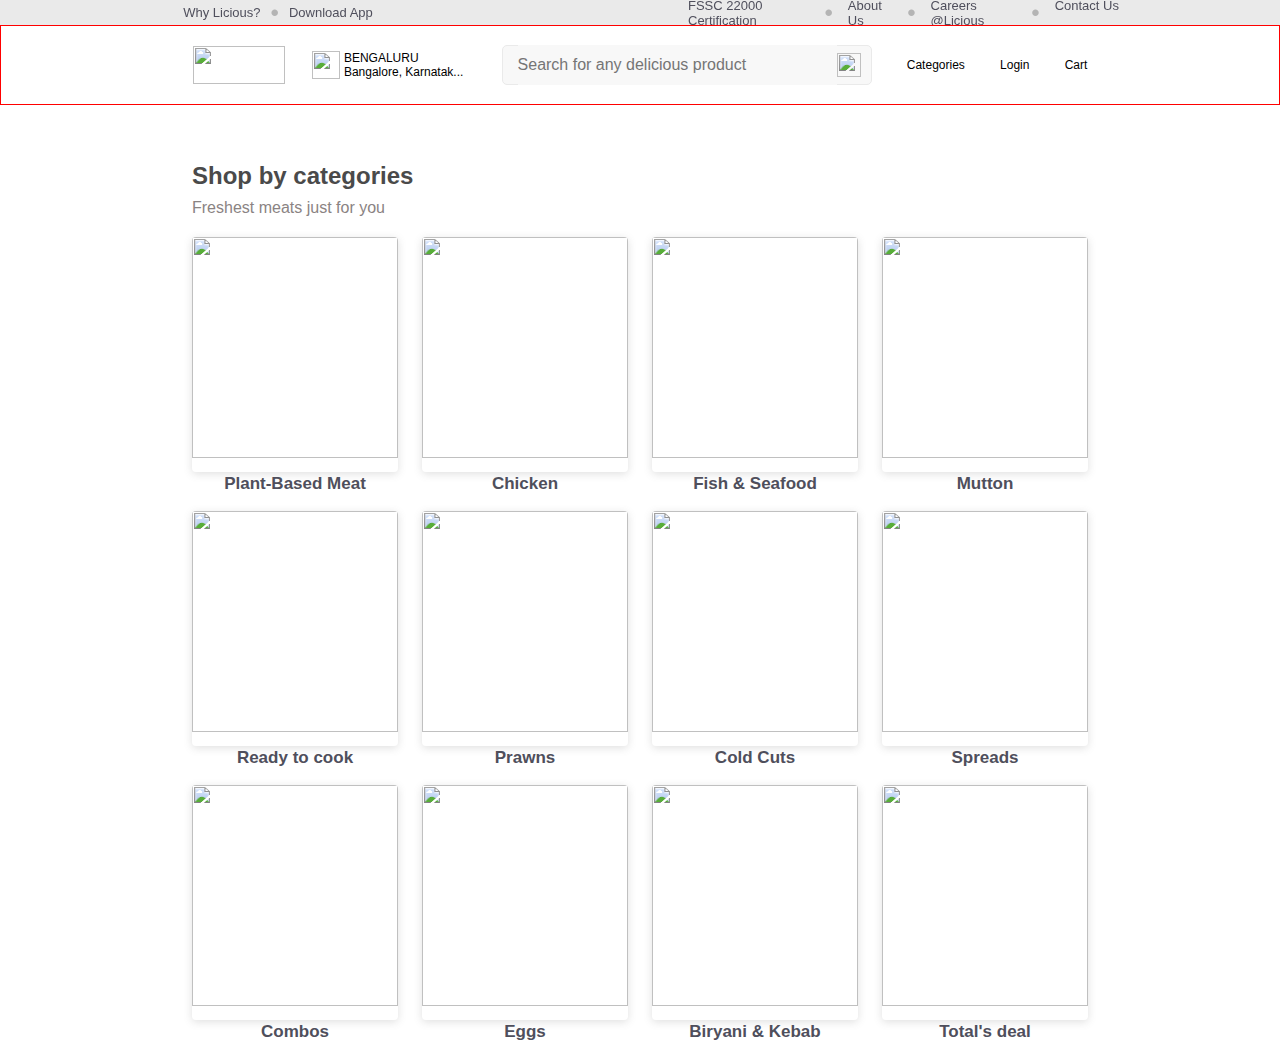
==== index.html @ c36f7b80 "navbar and half body appending part" ====
<!DOCTYPE html>
<html lang="en">
<head>
    <meta charset="UTF-8">
    <meta http-equiv="X-UA-Compatible" content="IE=edge">
    <meta name="viewport" content="width=device-width, initial-scale=1.0">
    <title>Document</title>
    <link href="https://cdn.jsdelivr.net/npm/remixicon@2.5.0/fonts/remixicon.css" rel="stylesheet">
    <link rel="stylesheet" href="index.css">
</head>
<body>
    <div id="navbar-top">
        <div class="nav">
            <div class="nav-right">
                <p>Why Licious?</p>
                <p id="d">•</p>
                <p>Download App </p>
                <img src="https://www.licious.in/img/rebranding/ios_app_icon.svg" alt="">
                <img src="https://www.licious.in/img/rebranding/android_app_icon.svg" alt="">
            </div>
            <div class="nav-left">
                <p>FSSC 22000 Certification</p>
                <p id="d">•</p>
                <p>About Us</p>
                <p id="d">•</p>
                <p>Careers @Licious</p>
                <p id="d">•</p>
                <p>Contact Us <img src="https://www.licious.in/img/rebranding/down-arrow.png" alt=""></p>
            </div>
        </div>
    </div>
    <div id="main-navbar">
        <div class="navbar-part">
            <img src="https://www.licious.in/img/rebranding/licious-logo.svg" alt="">
            <div id="loc">
                <img src="https://www.licious.in/img/rebranding/location_icon.svg" alt="">
                <div id="place">
                    <p>BENGALURU</p>
                    <p>Bangalore, Karnatak...<img src="https://www.licious.in/img/rebranding/down-arrow.png" alt=""></p>
                </div>
            </div>
            <div id="search">
                <input type="text" placeholder="Search for any delicious product">
                <img src="https://www.licious.in/img/rebranding/search_icon.svg" alt="">
            </div>
            <div class="cat">
                <img src="https://www.licious.in/img/rebranding/category-dropdown-icon.svg" alt="">
                <p>Categories</p>
            </div>
            <div class="log">
                <img src="https://www.licious.in/img/rebranding/profile_icon.svg" alt="">
                <p>Login</p>
            </div>
            <div class="ct">
                <img src="https://www.licious.in/img/rebranding/cart_icon.svg" alt="">
                <p>Cart</p>
            </div>
        </div>
    </div>
    <div id="sliders">
        <div class="images">
            <img src="https://d2407na1z3fc0t.cloudfront.net/Slider/banner_62e142fbed5a8" alt="">
        </div>
        <div class="left-arrow">
            <span class="ri-arrow-left-s-line"></span>
        </div>
        <div class="right-arrow">
            <span class="ri-arrow-right-s-line"></span>
        </div>
    </div>
    <div class="categories-part">
        <h2>Shop by categories</h2>
        <p>Freshest meats just for you</p>
        <div id="categories-body">
        </div>
    </div>
    
</body>
</html>
<script src="index.js"></script>
---- index.css ----
*{
    padding: 0px;margin: 0px;
    box-sizing: border-box;
    font-family:Lato,sans-serif;
    
}
#navbar-top{
    border: 0px solid red;
    width: 100%;
    height: 25px;
    background-color: #eaeaea ;
    position:fixed;
    top: 0px;
}
#navbar-top p{
    cursor: pointer;
}
.nav{
    border: 0px solid red;
    width: 75%;height: 100%;
    margin: auto;
    display: flex;
    gap: 25%;
    
    
}
.nav-right{
    border: 0px solid black;
    height: 100%;
    width: 30%;
    display: flex;
    font-size: 13px;
    gap:10px;
    justify-content: center;
    align-items: center;
    color: #4f4f5c ;
    background-color: #eaeaea ;
    
    
}
.nav-right img{
    width: 16px;height: 16px;
    cursor: pointer;
}
.nav-left{
    border: 0px solid green;
    width: 45%;
    display: flex;
    font-size: 13px;
    gap: 15px;
    justify-content: center;
    align-items: center;
    color: #4f4f5c ;
    background-color: #eaeaea ;
}
.nav-left img{
    width: 11px;height: 9px;
}
#d{
    font-size: 24px;
    color: #b4b4b4;
}
#main-navbar{
    border: 1px solid red;
    width: 100%;
    height: 80px;
    position:fixed;
    top: 25px;
    background-color: white;
}
.navbar-part{
    border: 0px solid black;
    height: 100%;width: 70%;
    margin: auto;
    font-size: 12px;
    display: flex;
    justify-content: center;
    align-items: center;
    justify-content: space-between;
}

.navbar-part>img{
    width: 92px;height: 38px;cursor: pointer;
}
#loc{
    display: flex;
    gap: 4px;cursor: pointer;
}
#loc>img{
    width: 28px;height: 28px;
}
#place img{
    width: 11px;height: 9px;
}
.cat{
    display: flex;
    justify-content: center;
    align-items: center;
    gap: 8px;
    cursor: pointer;
}
.cat:hover{
    color: red;
}
.log{
    display: flex;
    justify-content: center;
    align-items: center;
    gap: 8px;cursor: pointer;
}
.log:hover{
    color: red;
}
.ct{
    display: flex;
    justify-content: center;
    align-items: center;
    gap: 8px;cursor: pointer;
}
#search{
    height: 80px;
    border: 1px solid #eaeaea;
    height: 40px;
    width: 370px;
    border-radius: 5px;
    display: flex;
    justify-content: space-between;
    justify-content: center;
    align-items: center;
    padding-left: 15px;padding-right:10px;
    background-color: #f8f8f8;
}
#search img{
    width: 24px;height: 24px;
}
#search input{
    background-color: #f8f8f8;
    height: 40px;
    width: 370px;
    font-size: 16px;
    line-height: 22.5px;
    border: none;
    outline: none; 
}
#sliders{
    border: 0px solid black;
    margin-top: 94px;
    overflow: hidden;
    
    
    
}
#sliders img{
    width: 100%;
    
}
#sliders .left-arrow{
    position: absolute;
    top: 40%;
    left: 30px;
    transform: translateY(-50%);
    font-size: 55px;
    color:white;
    cursor: pointer;
}
.left-arrow{
    border: 0px solid red;
}
#sliders .right-arrow{
    position: absolute;
    top: 36%;
    right:30px;
    font-size: 55px;
    color:white;
    cursor: pointer;
}
.categories-part{
    border: 0px solid black;
    width: 70%;margin: auto;
    
    margin-top: 50px;
}
.categories-part>h2{
    color: #4a4a4a;
}
.categories-part>h2+p{
    color: rgb(138, 131, 131);
    margin-top:9px;
    margin-bottom: 20px;
}
#categories-body{
    border: 0px solid red;
    display: grid;
    grid-template-columns: repeat(4,1fr);
    grid-template-rows:250px 250px 250px;
    gap: 24px;
    line-height: 24px;

}
#categories-body div{
    border: 0px solid red;
    font-size: 17px;
    font-weight: bold;
    color: #4f4f5c;
    text-align: center;

}
#categories-body div>img{
    width: 100%;
    height: 94%;
    border: 0px solid black;
    color: #ffffff;
    border-radius: 4px;
    box-shadow: rgba(99, 99, 99, 0.2) 0px 2px 8px 0px;
    
}
#categories-body img:hover{
    transition: 0.7s;
    transform: scale(1.1);

}
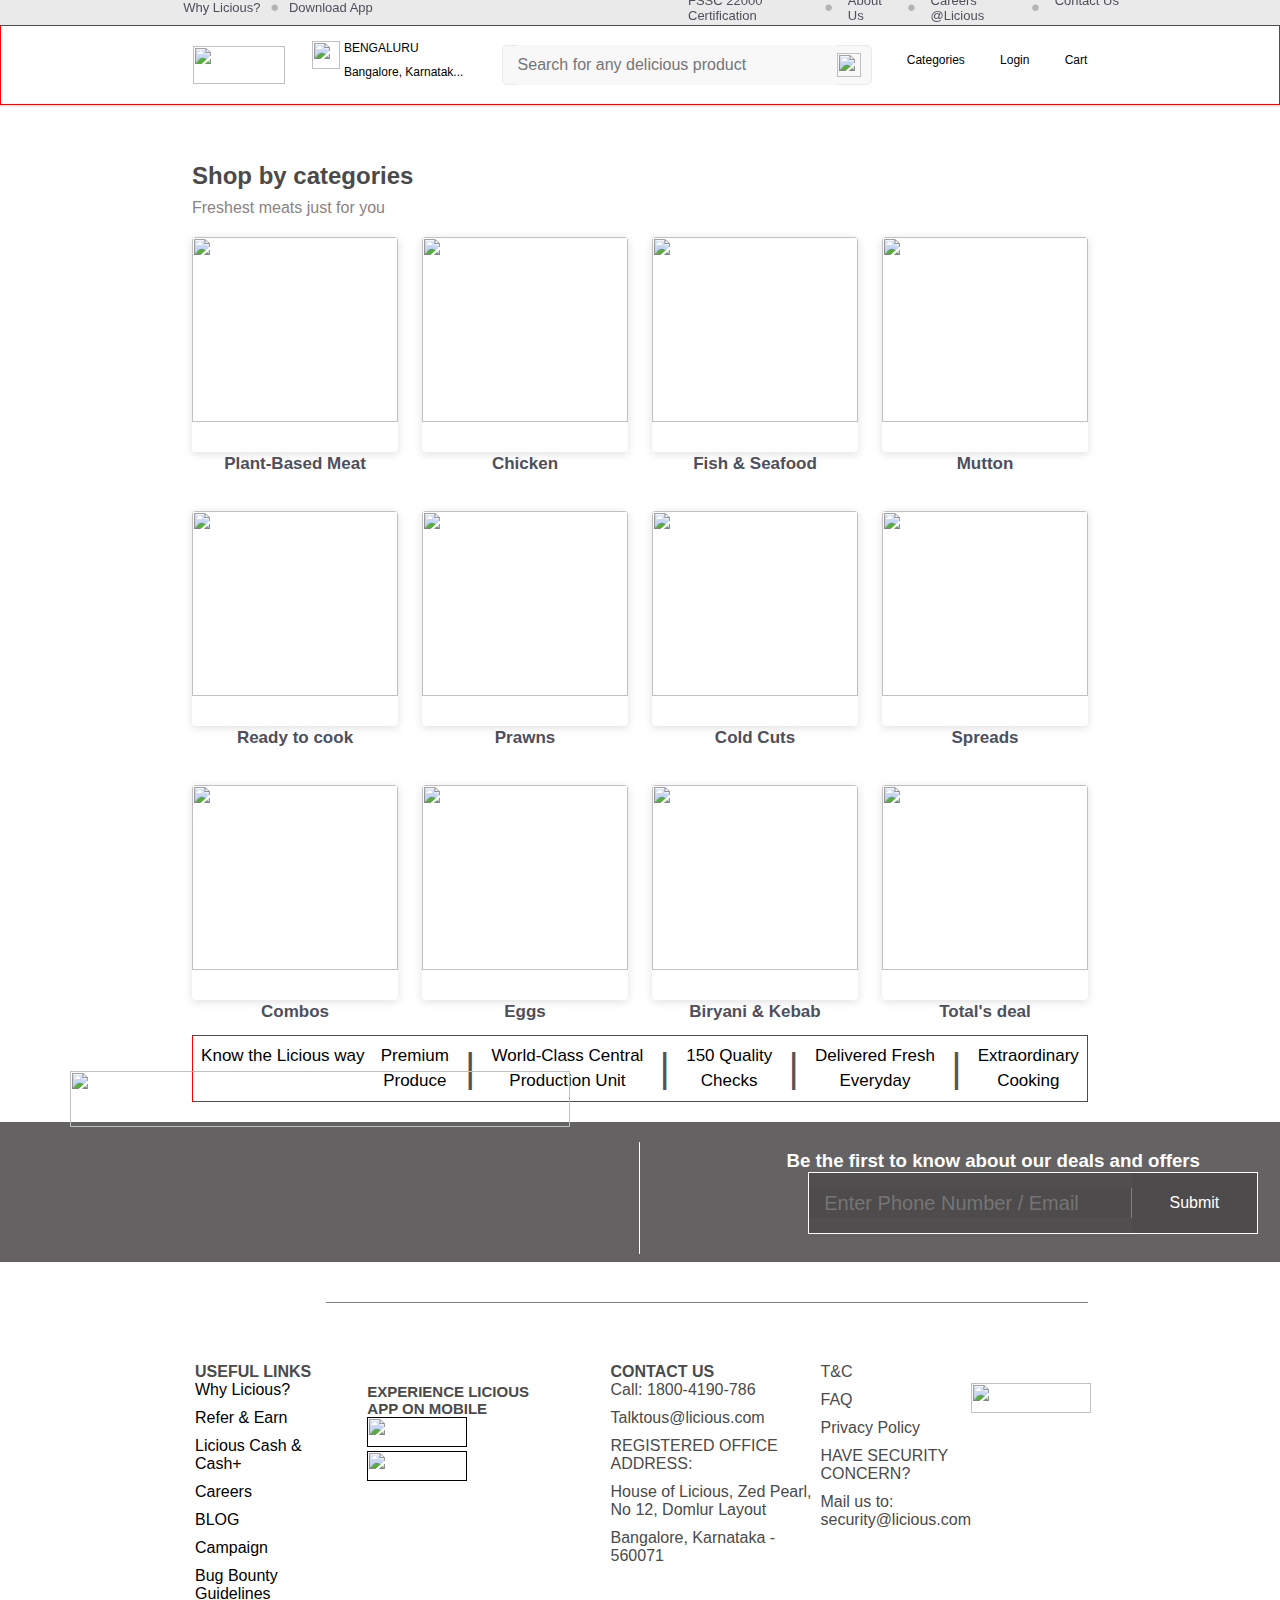
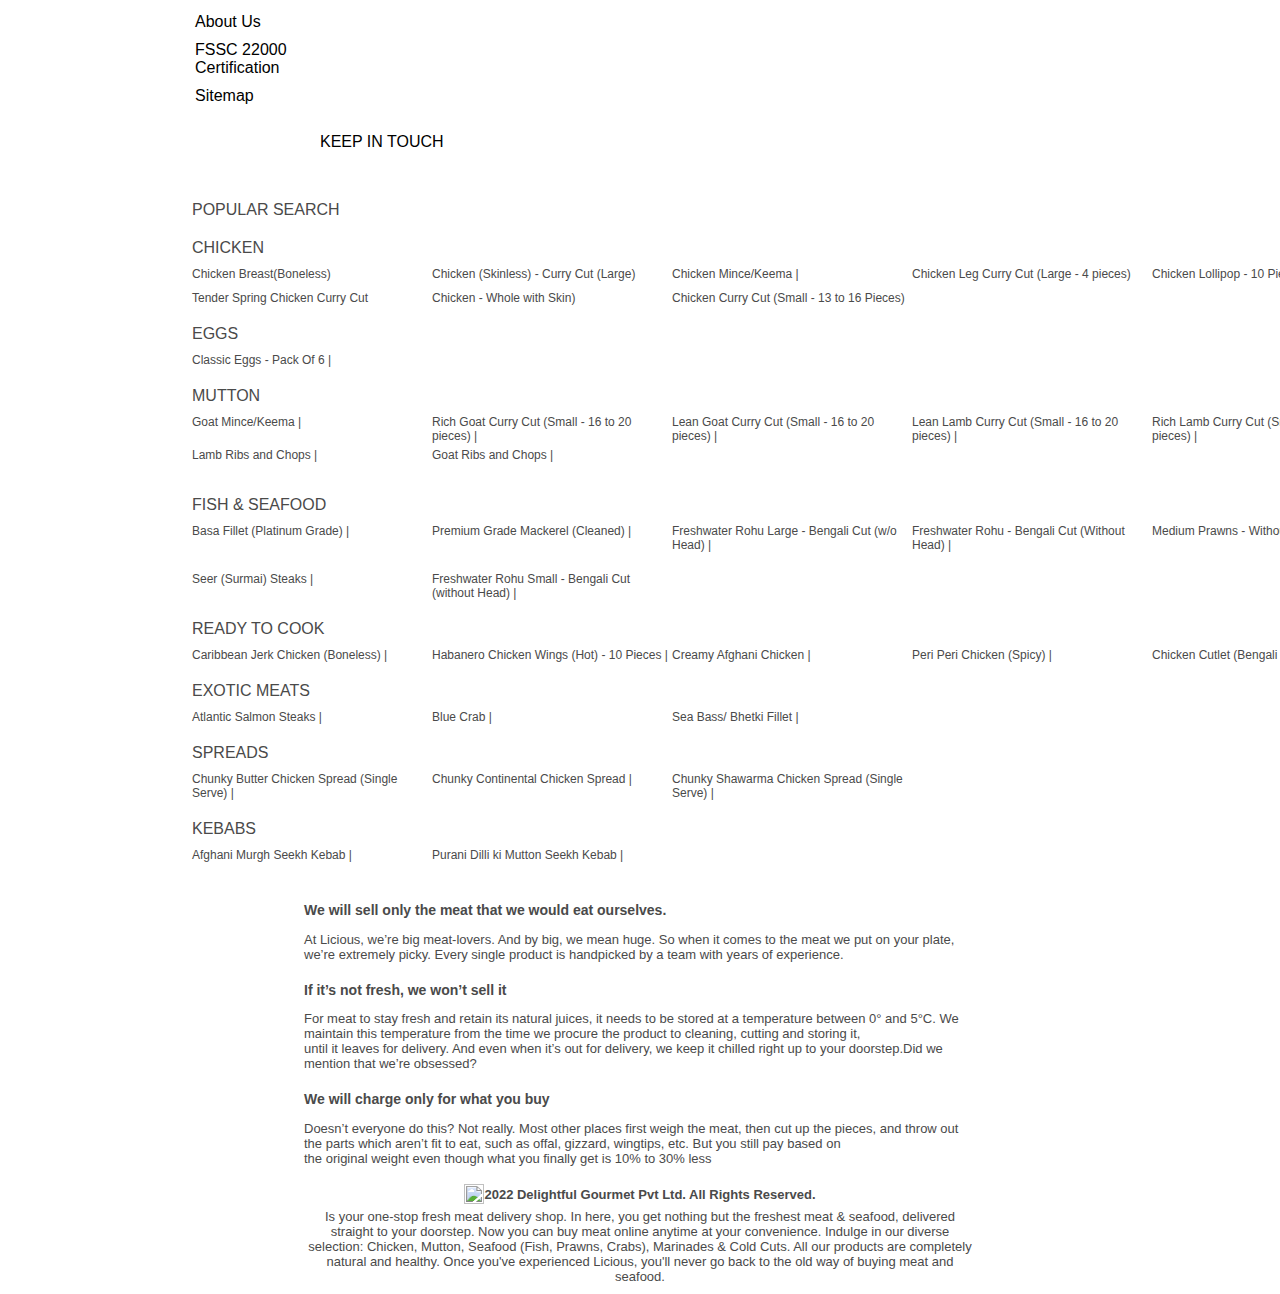
==== commit 94919a13: "day03 bottom haft and js half" ====
--- a/index.html
+++ b/index.html
@@ -74,7 +74,237 @@
         <div id="categories-body">
         </div>
     </div>
+
+    <div class="know">
+        <p id="">Know the Licious way</p>
+        <div>
+            <p>Premium</p>
+            <p class="s">Produce</p>
+        </div>
+        <p class="line">|</p>
+        <div>
+            <p>World-Class Central</p>
+            <p class="s">Production Unit</p>
+        </div>
+        <p class="line">|</p>
+        <div>
+            <p>150 Quality</p>
+            <p class="s">Checks</p>
+        </div>
+        <p class="line">|</p>
+        <div>
+            <p>Delivered Fresh</p>
+            <p class="s">Everyday</p>
+        </div>
+        <p class="line">|</p>
+        <div>
+            <p>Extraordinary</p>
+            <p class="s">Cooking</p>
+        </div>
+    </div>
+
+
+
+
+
+
     
+    <!-- buttom part  -->
+    <div id="murga">
+        <div id="murga_img">
+            <img id="img" src="https://www.licious.in/img/rebranding/banner/bottom6.png" alt="">
+        </div>
+        <div id="email">
+            <h3 id="email_top">Be the first to know about our deals and offers</h3>
+            <div id="submit_div">
+                <input type="text" id="email_input" placeholder="Enter Phone Number / Email ">
+                <button   id="submit">Submit</button>
+            </div>
+           
+        </div>
+    </div>
+
+    <div id="container">
+        <div id="header">
+            <a  href="">
+                <img  id="logo_img"src="https://www.licious.in/img/rebranding/licious-logo.svg" alt="">
+            </a>
+            <div id="line"></div>
+        </div>
+        <div id="user_link">
+            <div id="div1">
+                <h4 id="use_link">USEFUL LINKS</h4>
+                <p><a href="">Why Licious?</a></p>
+               <p> <a href="">Refer & Earn</a></p>
+              <p>  <a href="">Licious Cash & Cash+</a></p>
+               <p> <a href="">Careers</a></p>
+              <p>  <a href="">BLOG</a></p>
+               <p> <a href="">Campaign</a></p>
+               <p> <a href="">
+                Bug Bounty Guidelines</a></p>
+              <p>  <a href="">About Us</a></p>
+              <p>  <a href="">FSSC 22000 Certification</a></p>
+             <p>   <a href="">Sitemap</a></p>
+            </div>
+            <div id="play">
+                <h2 id="play_top">EXPERIENCE LICIOUS APP ON MOBILE</h2>
+                <a href="">
+                    <img class="i" src="https://www.licious.in/img/rebranding/app-store-new.svg" alt="">
+                </a>
+                <a href="">
+                    <img  class="i"src="https://www.licious.in/img/rebranding/play-store-new.png" alt="">
+                </a>
+            </div>
+             
+           
+
+            <div id="contacts">
+                <div id="div2">
+                <h4 id="a">CONTACT US</h4>
+                <p>Call: 1800-4190-786</p>
+                <p>Talktous@licious.com</p>
+                <p>
+                    REGISTERED OFFICE ADDRESS:</p>
+                    <p>House of Licious, Zed Pearl, No 12, Domlur Layout</p>
+                    <p>Bangalore, Karnataka - 560071</p>
+                </div>
+                    <div id="tc">
+                        <p>T&C</p>
+                        <p>FAQ</p>
+                        <p>Privacy Policy</p>
+                        <p>HAVE SECURITY CONCERN?</p>
+                        <p>Mail us to: security@licious.com</p>
+                    </div>
+                    <div id="atm">
+                        <img id="a1" src="https://www.licious.in/img/rebranding/3-dsecure.png" alt="">
+                       
+                    </div>
+            </div>
+        </div>
+        <div id="keep">
+            <p id ="keep_in">KEEP IN TOUCH</p>
+            <a class="a" href="">
+                <img src="https://www.licious.in/img/rebranding/insta_color.png" alt="">
+            </a>
+            <a class="a" href="">
+                <img src="https://www.licious.in/img/rebranding/fb_color.png" alt="">
+            </a>
+            <a class="a" href="">
+                <img src="https://www.licious.in/img/rebranding/twitter_color.png" alt="">
+            </a>
+         </div>
+    </div>
+
+    <div id="popularsearches">
+        <div>
+            <span>POPULAR SEARCH</div>
+
+        <div id="popularsearches2"> 
+            <div>
+                <p style="padding-top: 20px;">CHICKEN</p>
+                <div id="popularchicken">
+                    <div >Chicken Breast(Boneless)</div>
+                    <div> Chicken (Skinless) - Curry Cut (Large)</div>
+                    <div> Chicken Mince/Keema |</div>
+                    <div> Chicken Leg Curry Cut (Large - 4 pieces)</div>
+                    <div> Chicken Lollipop - 10 Pieces </div>
+                    <div>Tender Spring Chicken Curry Cut </div>
+                    <div> Chicken - Whole with Skin) </div>
+                    <div>Chicken Curry Cut (Small - 13 to 16 Pieces)</div>
+                </div>
+            </div>
+
+            <div>
+                <p style="padding-top: 20px;">EGGS</p>
+                <div id="populareggs">
+                    <div >Classic Eggs - Pack Of 6 |</div>
+                </div>
+
+            <div>
+                <p style="padding-top: 20px;">MUTTON</p>
+                <div id="popularmutton">
+                    <div >Goat Mince/Keema |</div>
+                    <div> Rich Goat Curry Cut (Small - 16 to 20 pieces) |</div>
+                    <div> Lean Goat Curry Cut (Small - 16 to 20 pieces) |</div>
+                    <div> Lean Lamb Curry Cut (Small - 16 to 20 pieces) |</div>
+                    <div> Rich Lamb Curry Cut (Small - 16 to 20 pieces) |</div>
+                    <div> Lamb Ribs and Chops |</div>
+                    <div> Goat Ribs and Chops |</div>
+                </div>
+            </div>
+
+            <div>
+                <p style="padding-top: 20px;">FISH & SEAFOOD</p>
+                <div id="popularfish">
+                    <div >Basa Fillet (Platinum Grade) |</div>
+                    <div> Premium Grade Mackerel (Cleaned) |</div>
+                    <div> Freshwater Rohu Large - Bengali Cut (w/o Head) |</div>
+                    <div> Freshwater Rohu - Bengali Cut (Without Head) |</div>
+                    <div> Medium Prawns - Without Tail |</div>
+                    <div> Seer (Surmai) Steaks |</div>
+                    <div> Freshwater Rohu Small - Bengali Cut (without Head) |</div> 
+                </div>
+            </div>
+
+            <div>
+                <p style="padding-top: 20px;">READY TO COOK</p>
+                <div id="popularcook">
+                    <div> Caribbean Jerk Chicken (Boneless) |</div>
+                    <div> Habanero Chicken Wings (Hot) - 10 Pieces |</div>
+                    <div> Creamy Afghani Chicken |</div>
+                    <div> Peri Peri Chicken (Spicy) |</div>
+                    <div> Chicken Cutlet (Bengali Style) |</div> 
+                </div>
+            </div>
+
+            <div>
+                <p style="padding-top: 20px;">EXOTIC MEATS</p>
+                <div id="popularexotic">
+                    <div> Atlantic Salmon Steaks |</div>
+                    <div> Blue Crab |</div>
+                    <div> Sea Bass/ Bhetki Fillet |</div> 
+                </div>
+            </div>
+
+            <div>
+                <p style="padding-top: 20px;">SPREADS</p>
+                <div id="popularspreads">
+                    <div> Chunky Butter Chicken Spread (Single Serve) |</div>
+                    <div> Chunky Continental Chicken Spread |</div>
+                    <div> Chunky Shawarma Chicken Spread (Single Serve) |</div> 
+                </div>
+            </div>
+
+            <div>
+                <p style="padding-top: 20px;">KEBABS</p>
+                <div id="popularkebabs">
+                    <div> Afghani Murgh Seekh Kebab |</div>
+                    <div>  Purani Dilli ki Mutton Seekh Kebab |</div>
+                </div>
+            </div>
+        </div>
+    </div>
+
+ 
+        <div id="wewill">
+            <h4>We will sell only the meat that we would eat ourselves.</h4>
+            <p>At Licious, we’re big meat-lovers. And by big, we mean huge. So when it comes to the meat we put on your plate, we’re extremely picky. Every single product is handpicked by a team with years of experience.</p>
+            <h4>If it’s not fresh, we won’t sell it</h4>
+            <p>For meat to stay fresh and retain its natural juices, it needs to be stored at a temperature between 0° and 5°C. We maintain this temperature from the time we procure the product to cleaning, cutting and storing it,<br>until it leaves for delivery. And even when it’s out for delivery, we keep it chilled right up to your doorstep.Did we mention that we’re obsessed?</p>
+            <h4>We will charge only for what you buy</h4>
+            <p>Doesn’t everyone do this? Not really. Most other places first weigh the meat, then cut up the pieces, and throw out the parts which aren’t fit to eat, such as offal, gizzard, wingtips, etc. But you still pay based on<br> the original weight even though what you finally get is 10% to 30% less</p>
+        </div>
+
+        <div id="footerlast">
+            <div>
+                <img src="https://www.licious.in/img/rebranding/copyright2.png" alt="">
+                <h4 class="year">2022 Delightful Gourmet Pvt Ltd. All Rights Reserved.</h4>
+                <br></br>
+            </div>
+            <div>
+                <p>Is your one-stop fresh meat delivery shop. In here, you get nothing but the freshest meat & seafood, delivered straight to your doorstep. Now you can buy meat online anytime at your convenience. Indulge in our diverse selection: Chicken, Mutton, Seafood (Fish, Prawns, Crabs), Marinades & Cold Cuts. All our products are completely natural and healthy. Once you've experienced Licious, you'll never go back to the old way of buying meat and seafood.</p><br><br>
+            </div>
+        </div>
 </body>
 </html>
 <script src="index.js"></script>--- a/index.css
+++ b/index.css
@@ -11,6 +11,7 @@
     background-color: #eaeaea ;
     position:fixed;
     top: 0px;
+    z-index: 1;
 }
 #navbar-top p{
     cursor: pointer;
@@ -67,6 +68,7 @@
     position:fixed;
     top: 25px;
     background-color: white;
+    z-index: 1;
 }
 .navbar-part{
     border: 0px solid black;
@@ -207,16 +209,366 @@
 }
 #categories-body div>img{
     width: 100%;
-    height: 94%;
+    height: 86%;
     border: 0px solid black;
     color: #ffffff;
     border-radius: 4px;
     box-shadow: rgba(99, 99, 99, 0.2) 0px 2px 8px 0px;
     
 }
-#categories-body img:hover{
+.images:hover{
     transition: 0.7s;
-    transform: scale(1.1);
-
-}
-
+    transform: scale(1.1); 
+    margin-bottom: 4px;
+    /* z-index:3px; */
+    /* height: 96%;width: 102%; */
+    /* transition: all 310ms ease-out; */
+
+}
+.know{
+    border: 1px solid red;
+    width: 70%;margin: auto;
+    display: flex;
+    justify-content: space-around;
+    margin-bottom:20px;
+    padding-top:10px;
+    font-size: 17px;
+}
+.know div{
+    display: flex;
+    flex-direction: column;
+    justify-content: center;
+    align-items: center;
+}
+
+.s{
+    margin-top:-5px;
+}
+.line{
+    font-size:40px;
+    font-weight: 100;
+    color: #545457;
+}
+
+
+/* buttom part */
+#murga{
+    display: flex;
+    height: 140px;
+    background-color: rgba(77, 75, 75, 0.87);
+    justify-content: space-between;
+}
+
+#img{
+    width: 500px;
+    height: 25%;
+    margin-top: -30px;
+    position: absolute;
+
+
+}
+#murga_img{
+    border-left: none;
+    border-bottom:none ;
+    border-top: none;
+    border-right: 1px solid white;
+    width: 50%;
+    height: 80%;
+    display: flex;
+    margin-top: 20px;
+    align-items: center;
+    justify-content: center;
+}
+#email{
+    display: flex;
+    flex-direction:column;
+    justify-content: center;
+    align-items: center;
+}
+#email_input{
+    height: 30px;
+   border-left: none;
+   border-bottom:none ;
+   border-top: none;
+   border-right: 1px solid gray;
+    font-size: 20px;
+   outline: none;
+   color: white;
+   background-color: rgba(77, 75, 75, 0.87);
+   display: flex;
+ 
+  
+    
+
+}
+#submit_div{
+   
+    display: flex;
+    border: 1px solid white;
+    width: 450px;
+    background-color: rgba(77, 75, 75, 0.87);
+    justify-content: end;
+}
+#email_input{
+    width: 323px;
+    margin: auto;
+    padding-left:15px ;
+   
+   
+}
+#submit{
+    height: 60px;
+    color: white;
+    border: none ;
+  width: 126px;
+  font-size: inherit;
+  background-color:  rgba(77, 75, 75, 0.87);
+  
+}
+
+  
+#email_top{
+    margin-right: 80px;
+    color: white
+  
+    
+}
+#submit:hover{
+    cursor: pointer;
+    background-color: #b8b8b8;
+    color: white;
+
+
+}
+
+#container{
+    width: 100%;
+    height: auto;
+}
+#header{
+    width: 70%;
+    display: flex;
+    margin: auto;
+    justify-content: space-between;
+    margin-top: 40px;
+   
+}
+#line{
+
+    width: 85%;
+    border-top: none;
+    border-left: none;
+    border-right: none;
+    border-bottom: 1px solid gray;
+    margin-bottom: 30px;
+
+}
+#logo_img{
+    height: 50px;
+    margin-right: -100px;
+}
+#user_link{
+    color: #4a4a4a;
+    width: 70%;
+    display: flex;
+   gap: 0px 50px;
+   margin-top: 30px;
+   position: relative;
+   left: 195px;
+   margin-bottom: 10px;
+}
+#user-link h4,p{
+    margin-bottom: 10px;
+} 
+#play_top{
+  
+    font-size: 15px;
+    margin-top: 20px;
+  
+}
+#contacts{
+    display: flex;
+}
+#atm{
+    margin-top: 20px;
+}
+
+#a1{
+   width: 120px;
+   height: 30px; 
+
+}
+a{
+    
+    text-decoration: none;
+    color: black;
+}
+.i{
+    width: 100px;
+    height: 30px;
+}
+#keep{
+    
+    display: flex;
+    align-items: center;
+    gap: 0px 10px;
+    /* margin-top: -30px; */
+    margin-left: 320px;
+}
+.a{
+    margin-top: 10px;
+}
+.a:hover{
+    color: red;
+}
+#keep_in{
+    margin-top: 8px;
+    margin-right: 20px;
+}
+/* #contacts{
+    border-right: none;
+    border-top: none;
+    border-bottom: none;
+    border-left: 1px solid gray;
+    
+} */
+#popularsearches{
+    border: 1px #4a4a4a;
+    /* padding-top: 40px; */
+    padding-top: 40px;
+    width: 70%;
+    margin: auto;
+    display: flex;
+    flex-direction: column;
+    justify-content: left;
+    align-items: left;
+    color: #4a4a4a;
+}
+
+#popularsearches2{
+    display: flex;
+    flex-direction: column;
+    border-bottom: 2px;;
+}
+
+#popularchicken{
+    border-left: 1px #4a4a4a;
+    display: grid;
+    grid-template-columns: repeat(5,240px);
+    grid-template-rows: repeat(2,1fr);
+    row-gap: 10px;
+    font-size: 12px;
+    justify-content: left;
+}
+#populareggs{
+    display: flex;
+    row-gap: 20px;
+    font-size: 12px;
+    justify-content: left;
+}
+#popularmutton{
+    display: grid;
+    grid-template-columns: repeat(5,240px);
+    grid-template-rows: repeat(2,1fr);
+    row-gap: 5px;
+    font-size: 12px;
+    justify-content: left;
+}
+
+#popularfish{
+    display: grid;
+    grid-template-columns: repeat(5,240px);
+    grid-template-rows: repeat(2,1fr);
+    row-gap: 20px;
+    font-size: 12px;
+    justify-content: left;
+}
+
+#popularcook{
+    display: grid;
+    grid-template-columns: repeat(5,240px);
+    row-gap: 20px;
+    font-size: 12px;
+    justify-content: left;
+}
+
+#popularexotic{
+    display: grid;
+    grid-template-columns: repeat(3,240px);
+    row-gap: 20px;
+    font-size: 12px;
+    justify-content: left;
+}
+
+#popularspreads{
+    display: grid;
+    grid-template-columns: repeat(3,240px);
+    row-gap: 20px;
+    font-size: 12px;
+    justify-content: left;
+}
+
+#popularkebabs{
+    display: grid;
+    grid-template-columns: repeat(2,240px);
+    row-gap: 20px;
+    font-size: 12px;
+    justify-content: left;
+}
+#footerlast{
+    width: 75%;
+    justify-content: left;
+    align-items: left;
+    text-align: left;
+}
+
+#footerlast>div{
+    display: flex;
+    flex-direction: row;
+    text-align: center;
+    font-size: 13px;
+}
+
+#footerlast>div>img{
+    width: 20px;
+    height:20px;;
+}
+#wewill{
+    padding-top: 20px;
+    width: 75%;
+    margin: auto;
+    display: block;
+    color: #4a4a4a;
+    justify-content: left;
+    text-align: left;
+}
+
+#wewill>h4{
+font-size: 14px;
+margin: 20px 0px 13.68px;
+}
+
+#wewill>p{
+    font-size: 13px;
+    margin: 13px 0px;
+}
+
+#footerlast{
+    display: flex;
+    flex-direction: column;
+    width: 75%;
+    margin: auto;
+    color: #4a4a4a;
+}
+
+#footerlast>div{
+    justify-content: center;
+    align-items: center;
+    text-align: center;
+}
+
+#footerlast>div>:first-child{
+    display: flex;
+    flex-direction: row;
+    gap: 0px;
+}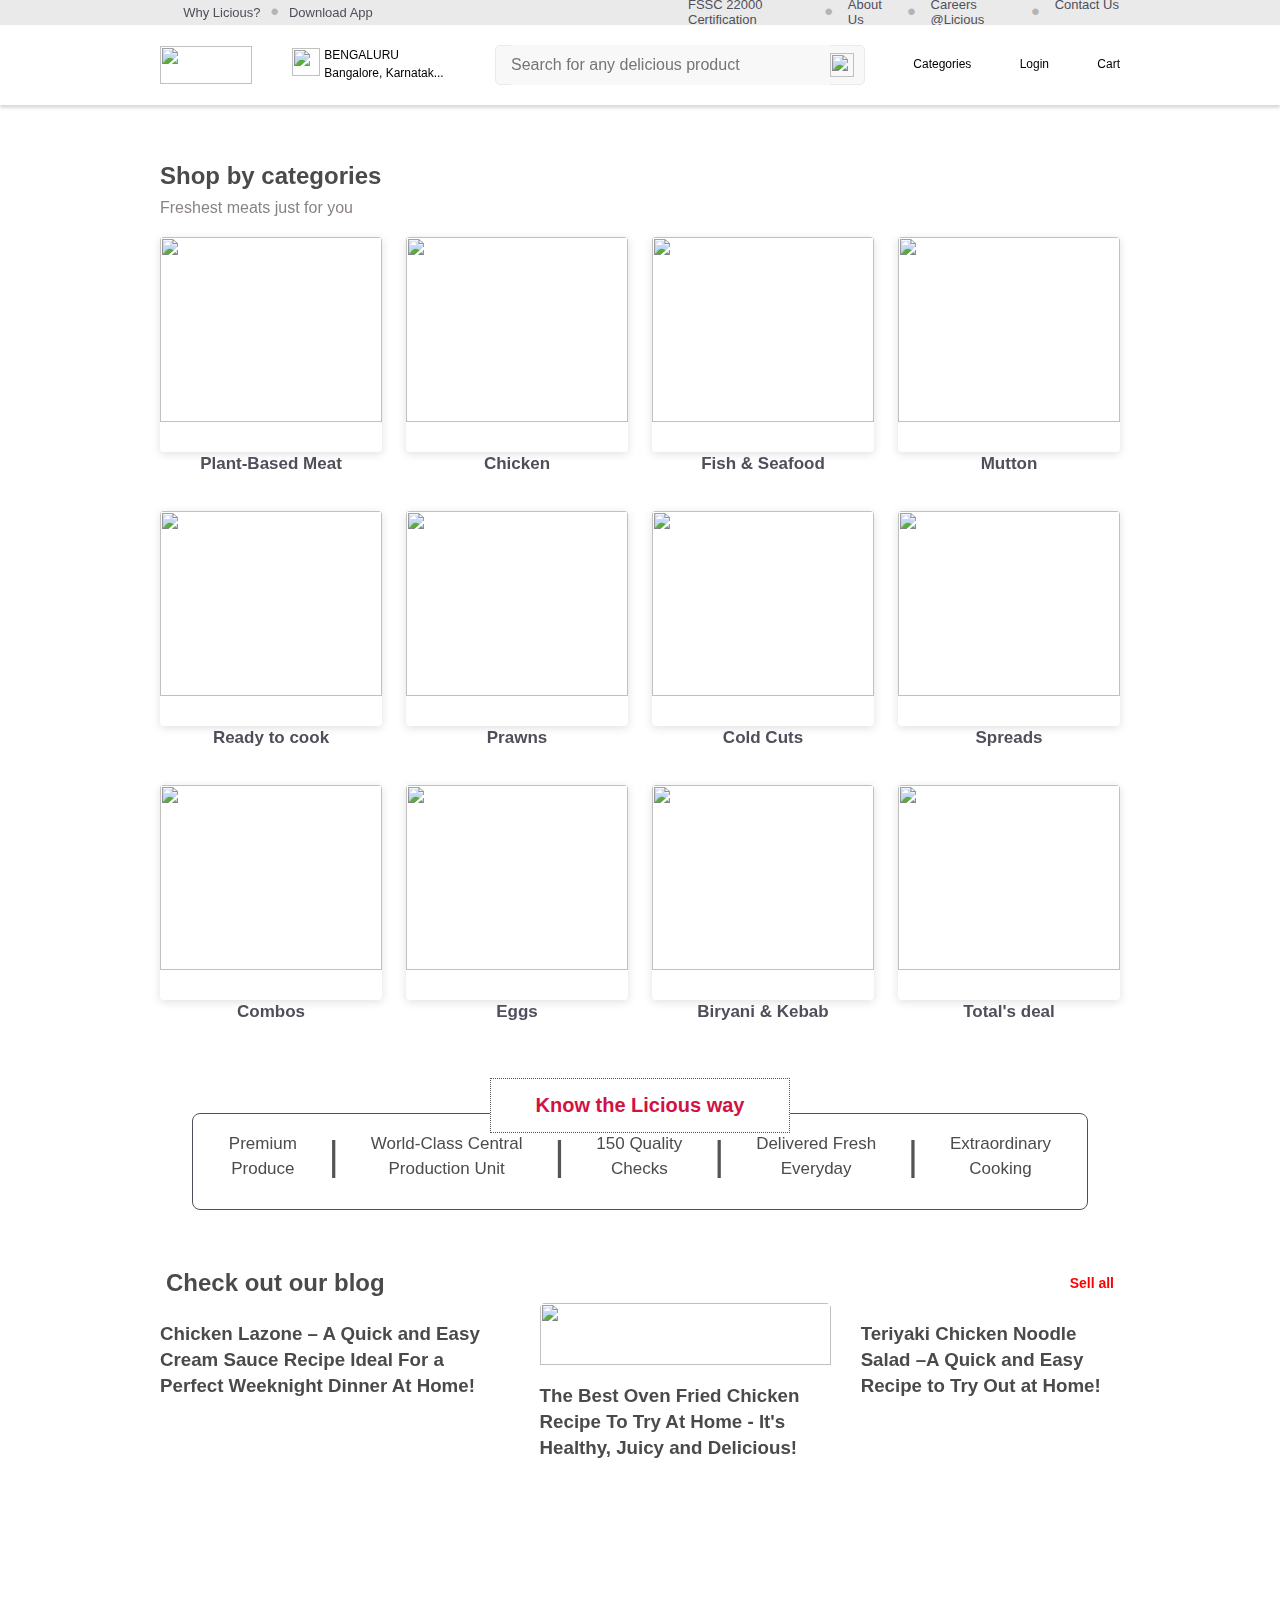
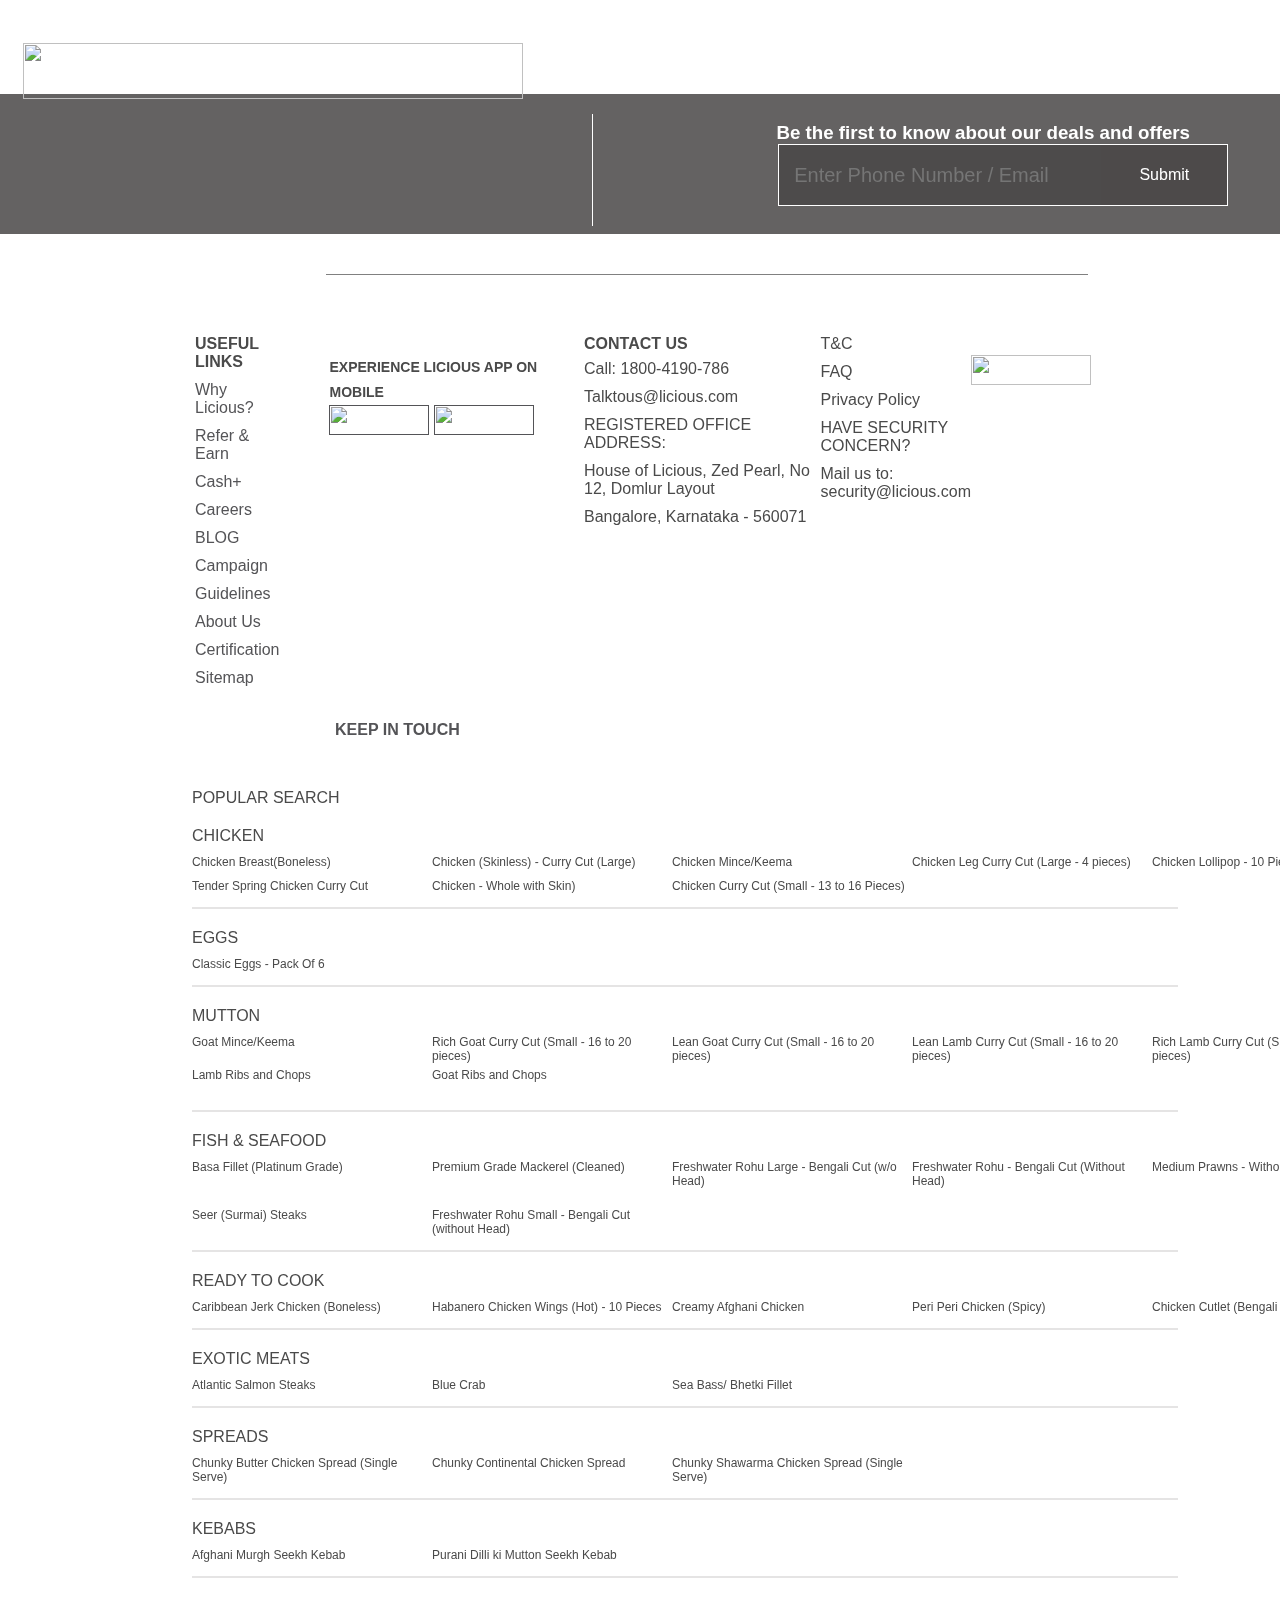
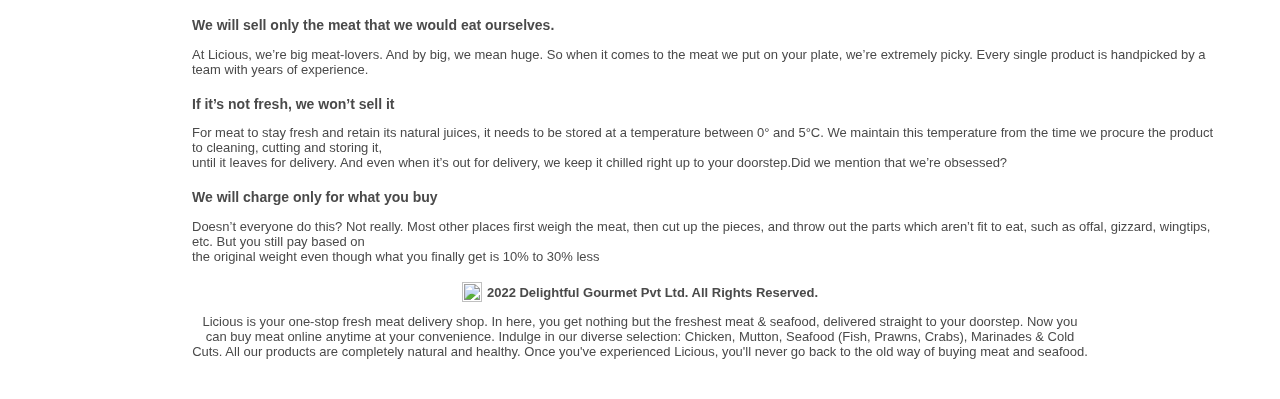
==== commit 266f6529: "day04" ====
--- a/index.html
+++ b/index.html
@@ -36,7 +36,7 @@
                 <img src="https://www.licious.in/img/rebranding/location_icon.svg" alt="">
                 <div id="place">
                     <p>BENGALURU</p>
-                    <p>Bangalore, Karnatak...<img src="https://www.licious.in/img/rebranding/down-arrow.png" alt=""></p>
+                    <p style="margin-top:-6px;">Bangalore, Karnatak...<img src="https://www.licious.in/img/rebranding/down-arrow.png" alt=""></p>
                 </div>
             </div>
             <div id="search">
@@ -45,20 +45,24 @@
             </div>
             <div class="cat">
                 <img src="https://www.licious.in/img/rebranding/category-dropdown-icon.svg" alt="">
-                <p>Categories</p>
+                <p style="margin-top:8px;">Categories</p>
             </div>
             <div class="log">
                 <img src="https://www.licious.in/img/rebranding/profile_icon.svg" alt="">
-                <p>Login</p>
+                <p style="margin-top:8px;">Login</p>
             </div>
             <div class="ct">
                 <img src="https://www.licious.in/img/rebranding/cart_icon.svg" alt="">
-                <p>Cart</p>
-            </div>
-        </div>
-    </div>
+                <p style="margin-top:8px;">Cart</p>
+            </div>
+        </div>
+    </div>
+
+    <!-- navbar ending -->
+
+
     <div id="sliders">
-        <div class="images">
+        <div class="image">
             <img src="https://d2407na1z3fc0t.cloudfront.net/Slider/banner_62e142fbed5a8" alt="">
         </div>
         <div class="left-arrow">
@@ -74,9 +78,12 @@
         <div id="categories-body">
         </div>
     </div>
+    <div id="banner">
+        <img src="https://i.postimg.cc/NjvsJHqx/Screenshot-2022-09-30-084154.png" alt="">
+    </div>
 
     <div class="know">
-        <p id="">Know the Licious way</p>
+        <p id="effect">Know the Licious way</p>
         <div>
             <p>Premium</p>
             <p class="s">Produce</p>
@@ -102,15 +109,44 @@
             <p class="s">Cooking</p>
         </div>
     </div>
-
-
-
-
+    <div id="banner1">
+        <img src="https://dao54xqhg9jfa.cloudfront.net/OMS-StaticBanner/4c895baf-28fb-2833-8d19-37d05c51d39c/original/static-bank-units-Sep-web_(11).jpg?format=webp" alt="">
+    </div>
+    <div class="blog">
+       <div class="blog-txt">
+        <h2>Check out our blog</h2>
+        <h5 style="color:red;font-size:14px;" >Sell all</h5>
+       </div>
+        <div class="pc">
+            <div>
+                <img src="https://www.licious.in/blog/wp-content/uploads/2022/09/Shutterstock_11955199571.jpg" alt="">
+                <h3>Chicken Lazone – A Quick and Easy Cream Sauce Recipe Ideal For a Perfect Weeknight Dinner At Home!</h3>
+            </div>
+    
+            <div>
+                <img style="height:78%;" src="https://www.licious.in/blog/wp-content/uploads/2022/09/Shutterstock_1023331516.jpg" alt="">
+                <h3>The Best Oven Fried Chicken Recipe To Try At Home - It's Healthy, Juicy and Delicious!</h3>
+            </div>
+    
+            <div>
+                <img src="https://www.licious.in/blog/wp-content/uploads/2022/09/Shutterstock_13423681761.jpg" alt="">
+                <h3>Teriyaki Chicken Noodle Salad –A Quick and Easy Recipe to Try Out at Home!</h3>
+            </div>
+        </div>
+    </div>
+    <div id="poster">
+        <img src="https://d2407na1z3fc0t.cloudfront.net/homepageStaticBanner/homepageStaticBanner_62a34b8cba7db" alt="">
+    </div>
+    
 
 
     
     <!-- buttom part  -->
+    <div id="add">
+        <img  src="https://www.licious.in/img/rebranding/banner/side.png" alt="">
+    </div>
     <div id="murga">
+        <div class="box"></div>
         <div id="murga_img">
             <img id="img" src="https://www.licious.in/img/rebranding/banner/bottom6.png" alt="">
         </div>
@@ -136,14 +172,13 @@
                 <h4 id="use_link">USEFUL LINKS</h4>
                 <p><a href="">Why Licious?</a></p>
                <p> <a href="">Refer & Earn</a></p>
-              <p>  <a href="">Licious Cash & Cash+</a></p>
+              <p>  <a href="">Cash+</a></p>
                <p> <a href="">Careers</a></p>
               <p>  <a href="">BLOG</a></p>
                <p> <a href="">Campaign</a></p>
-               <p> <a href="">
-                Bug Bounty Guidelines</a></p>
+               <p> <a href="">Guidelines</a></p>
               <p>  <a href="">About Us</a></p>
-              <p>  <a href="">FSSC 22000 Certification</a></p>
+              <p>  <a href="">Certification</a></p>
              <p>   <a href="">Sitemap</a></p>
             </div>
             <div id="play">
@@ -205,106 +240,112 @@
                 <div id="popularchicken">
                     <div >Chicken Breast(Boneless)</div>
                     <div> Chicken (Skinless) - Curry Cut (Large)</div>
-                    <div> Chicken Mince/Keema |</div>
+                    <div> Chicken Mince/Keema </div>
                     <div> Chicken Leg Curry Cut (Large - 4 pieces)</div>
                     <div> Chicken Lollipop - 10 Pieces </div>
                     <div>Tender Spring Chicken Curry Cut </div>
                     <div> Chicken - Whole with Skin) </div>
                     <div>Chicken Curry Cut (Small - 13 to 16 Pieces)</div>
                 </div>
+                <hr style="margin-top:14px;width:110%;border:0.5px solid rgb(229, 228, 228);">
             </div>
 
             <div>
                 <p style="padding-top: 20px;">EGGS</p>
                 <div id="populareggs">
-                    <div >Classic Eggs - Pack Of 6 |</div>
-                </div>
+                    <div >Classic Eggs - Pack Of 6</div>
+                </div>
+                <hr style="margin-top:14px;width:110%;border:0.5px solid rgb(229, 228, 228);">
 
             <div>
                 <p style="padding-top: 20px;">MUTTON</p>
                 <div id="popularmutton">
-                    <div >Goat Mince/Keema |</div>
-                    <div> Rich Goat Curry Cut (Small - 16 to 20 pieces) |</div>
-                    <div> Lean Goat Curry Cut (Small - 16 to 20 pieces) |</div>
-                    <div> Lean Lamb Curry Cut (Small - 16 to 20 pieces) |</div>
-                    <div> Rich Lamb Curry Cut (Small - 16 to 20 pieces) |</div>
-                    <div> Lamb Ribs and Chops |</div>
-                    <div> Goat Ribs and Chops |</div>
-                </div>
-            </div>
-
+                    <div >Goat Mince/Keema</div>
+                    <div> Rich Goat Curry Cut (Small - 16 to 20 pieces)</div>
+                    <div> Lean Goat Curry Cut (Small - 16 to 20 pieces)</div>
+                    <div> Lean Lamb Curry Cut (Small - 16 to 20 pieces)</div>
+                    <div> Rich Lamb Curry Cut (Small - 16 to 20 pieces)</div>
+                    <div> Lamb Ribs and Chops </div>
+                    <div> Goat Ribs and Chops </div>
+                </div>
+                <hr style="margin-top:14px;width:110%;border:0.5px solid rgb(229, 228, 228);">
+            </div>
             <div>
                 <p style="padding-top: 20px;">FISH & SEAFOOD</p>
                 <div id="popularfish">
-                    <div >Basa Fillet (Platinum Grade) |</div>
-                    <div> Premium Grade Mackerel (Cleaned) |</div>
-                    <div> Freshwater Rohu Large - Bengali Cut (w/o Head) |</div>
-                    <div> Freshwater Rohu - Bengali Cut (Without Head) |</div>
-                    <div> Medium Prawns - Without Tail |</div>
-                    <div> Seer (Surmai) Steaks |</div>
-                    <div> Freshwater Rohu Small - Bengali Cut (without Head) |</div> 
-                </div>
+                    <div >Basa Fillet (Platinum Grade) </div>
+                    <div> Premium Grade Mackerel (Cleaned) </div>
+                    <div> Freshwater Rohu Large - Bengali Cut (w/o Head) </div>
+                    <div> Freshwater Rohu - Bengali Cut (Without Head) </div>
+                    <div> Medium Prawns - Without Tail</div>
+                    <div> Seer (Surmai) Steaks </div>
+                    <div> Freshwater Rohu Small - Bengali Cut (without Head) </div> 
+                </div>
+                <hr style="margin-top:14px;width:110%;border:0.5px solid rgb(229, 228, 228);">
             </div>
 
             <div>
                 <p style="padding-top: 20px;">READY TO COOK</p>
                 <div id="popularcook">
-                    <div> Caribbean Jerk Chicken (Boneless) |</div>
-                    <div> Habanero Chicken Wings (Hot) - 10 Pieces |</div>
-                    <div> Creamy Afghani Chicken |</div>
-                    <div> Peri Peri Chicken (Spicy) |</div>
-                    <div> Chicken Cutlet (Bengali Style) |</div> 
-                </div>
+                    <div> Caribbean Jerk Chicken (Boneless) </div>
+                    <div> Habanero Chicken Wings (Hot) - 10 Pieces </div>
+                    <div> Creamy Afghani Chicken </div>
+                    <div> Peri Peri Chicken (Spicy) </div>
+                    <div> Chicken Cutlet (Bengali Style) </div> 
+                </div>
+                <hr style="margin-top:14px;width:110%;border:0.5px solid rgb(229, 228, 228);">
             </div>
 
             <div>
                 <p style="padding-top: 20px;">EXOTIC MEATS</p>
                 <div id="popularexotic">
-                    <div> Atlantic Salmon Steaks |</div>
-                    <div> Blue Crab |</div>
-                    <div> Sea Bass/ Bhetki Fillet |</div> 
-                </div>
+                    <div> Atlantic Salmon Steaks </div>
+                    <div> Blue Crab </div>
+                    <div> Sea Bass/ Bhetki Fillet </div> 
+                </div>
+                <hr style="margin-top:14px;width:110%;border:0.5px solid rgb(229, 228, 228);">
             </div>
 
             <div>
                 <p style="padding-top: 20px;">SPREADS</p>
                 <div id="popularspreads">
-                    <div> Chunky Butter Chicken Spread (Single Serve) |</div>
-                    <div> Chunky Continental Chicken Spread |</div>
-                    <div> Chunky Shawarma Chicken Spread (Single Serve) |</div> 
-                </div>
+                    <div> Chunky Butter Chicken Spread (Single Serve) </div>
+                    <div> Chunky Continental Chicken Spread </div>
+                    <div> Chunky Shawarma Chicken Spread (Single Serve) </div> 
+                </div>
+                <hr style="margin-top:14px;width:110%;border:0.5px solid rgb(229, 228, 228);">
             </div>
 
             <div>
                 <p style="padding-top: 20px;">KEBABS</p>
                 <div id="popularkebabs">
-                    <div> Afghani Murgh Seekh Kebab |</div>
-                    <div>  Purani Dilli ki Mutton Seekh Kebab |</div>
-                </div>
-            </div>
-        </div>
-    </div>
-
- 
-        <div id="wewill">
-            <h4>We will sell only the meat that we would eat ourselves.</h4>
-            <p>At Licious, we’re big meat-lovers. And by big, we mean huge. So when it comes to the meat we put on your plate, we’re extremely picky. Every single product is handpicked by a team with years of experience.</p>
-            <h4>If it’s not fresh, we won’t sell it</h4>
-            <p>For meat to stay fresh and retain its natural juices, it needs to be stored at a temperature between 0° and 5°C. We maintain this temperature from the time we procure the product to cleaning, cutting and storing it,<br>until it leaves for delivery. And even when it’s out for delivery, we keep it chilled right up to your doorstep.Did we mention that we’re obsessed?</p>
-            <h4>We will charge only for what you buy</h4>
-            <p>Doesn’t everyone do this? Not really. Most other places first weigh the meat, then cut up the pieces, and throw out the parts which aren’t fit to eat, such as offal, gizzard, wingtips, etc. But you still pay based on<br> the original weight even though what you finally get is 10% to 30% less</p>
-        </div>
-
-        <div id="footerlast">
-            <div>
-                <img src="https://www.licious.in/img/rebranding/copyright2.png" alt="">
-                <h4 class="year">2022 Delightful Gourmet Pvt Ltd. All Rights Reserved.</h4>
-                <br></br>
-            </div>
-            <div>
-                <p>Is your one-stop fresh meat delivery shop. In here, you get nothing but the freshest meat & seafood, delivered straight to your doorstep. Now you can buy meat online anytime at your convenience. Indulge in our diverse selection: Chicken, Mutton, Seafood (Fish, Prawns, Crabs), Marinades & Cold Cuts. All our products are completely natural and healthy. Once you've experienced Licious, you'll never go back to the old way of buying meat and seafood.</p><br><br>
-            </div>
-        </div>
+                    <div> Afghani Murgh Seekh Kebab </div>
+                    <div>  Purani Dilli ki Mutton Seekh Kebab </div>
+                </div>
+                <hr style="margin-top:14px;width:110%;border:0.5px solid rgb(229, 228, 228);">
+            </div>
+        </div>
+    </div>
+
+    <div id="wewill">
+        <h4>We will sell only the meat that we would eat ourselves.</h4>
+        <p>At Licious, we’re big meat-lovers. And by big, we mean huge. So when it comes to the meat we put on your plate, we’re extremely picky. Every single product is handpicked by a team with years of experience.</p>
+        <h4>If it’s not fresh, we won’t sell it</h4>
+        <p>For meat to stay fresh and retain its natural juices, it needs to be stored at a temperature between 0° and 5°C. We maintain this temperature from the time we procure the product to cleaning, cutting and storing it,<br>until it leaves for delivery. And even when it’s out for delivery, we keep it chilled right up to your doorstep.Did we mention that we’re obsessed?</p>
+        <h4>We will charge only for what you buy</h4>
+        <p>Doesn’t everyone do this? Not really. Most other places first weigh the meat, then cut up the pieces, and throw out the parts which aren’t fit to eat, such as offal, gizzard, wingtips, etc. But you still pay based on<br> the original weight even though what you finally get is 10% to 30% less</p>
+    </div>
+
+    <div id="footerlast">
+        <div style="margin-bottom:7px;">
+            <img src="https://www.licious.in/img/rebranding/copyright2.png" alt="">
+            <h4 class="year">2022 Delightful Gourmet Pvt Ltd. All Rights Reserved.</h4>
+            <br></br>
+        </div>
+        <div style="margin-bottom:30px;">
+            <p>Licious is your one-stop fresh meat delivery shop. In here, you get nothing but the freshest meat & seafood, delivered straight to your doorstep. Now you can buy meat online anytime at your convenience. Indulge in our diverse selection: Chicken, Mutton, Seafood (Fish, Prawns, Crabs), Marinades & Cold Cuts. All our products are completely natural and healthy. Once you've experienced Licious, you'll never go back to the old way of buying meat and seafood.</p><br><br>
+        </div>
+    </div>
 </body>
 </html>
 <script src="index.js"></script>--- a/index.css
+++ b/index.css
@@ -4,6 +4,7 @@
     font-family:Lato,sans-serif;
     
 }
+/* navbar part start from here */
 #navbar-top{
     border: 0px solid red;
     width: 100%;
@@ -15,6 +16,7 @@
 }
 #navbar-top p{
     cursor: pointer;
+    margin-top:9px;
 }
 .nav{
     border: 0px solid red;
@@ -22,6 +24,7 @@
     margin: auto;
     display: flex;
     gap: 25%;
+    align-items: center;
     
     
 }
@@ -42,6 +45,7 @@
 .nav-right img{
     width: 16px;height: 16px;
     cursor: pointer;
+    align-items: center;
 }
 .nav-left{
     border: 0px solid green;
@@ -62,17 +66,18 @@
     color: #b4b4b4;
 }
 #main-navbar{
-    border: 1px solid red;
+    border: 0px solid red;
     width: 100%;
     height: 80px;
     position:fixed;
     top: 25px;
-    background-color: white;
+    box-shadow: rgba(0, 0, 0, 0.15) 0px 3px 3px 0px;
+    background-color: #ffff;
     z-index: 1;
 }
 .navbar-part{
     border: 0px solid black;
-    height: 100%;width: 70%;
+    height: 100%;width: 75%;
     margin: auto;
     font-size: 12px;
     display: flex;
@@ -88,6 +93,12 @@
     display: flex;
     gap: 4px;cursor: pointer;
 }
+#place{
+    display: flex;
+    flex-direction: column;
+    border: 0px solid red;
+    height:35px;
+}
 #loc>img{
     width: 28px;height: 28px;
 }
@@ -95,11 +106,17 @@
     width: 11px;height: 9px;
 }
 .cat{
+    border: 0px solid red;
     display: flex;
     justify-content: center;
     align-items: center;
     gap: 8px;
     cursor: pointer;
+}
+.cat p{
+    display: flex;
+    align-items: center;
+    
 }
 .cat:hover{
     color: red;
@@ -144,6 +161,7 @@
     border: none;
     outline: none; 
 }
+/* navbar ending here */
 #sliders{
     border: 0px solid black;
     margin-top: 94px;
@@ -178,7 +196,7 @@
 }
 .categories-part{
     border: 0px solid black;
-    width: 70%;margin: auto;
+    width: 75%;margin: auto;
     
     margin-top: 50px;
 }
@@ -214,31 +232,46 @@
     color: #ffffff;
     border-radius: 4px;
     box-shadow: rgba(99, 99, 99, 0.2) 0px 2px 8px 0px;
+    cursor: pointer;
     
 }
 .images:hover{
     transition: 0.7s;
     transform: scale(1.1); 
     margin-bottom: 4px;
-    /* z-index:3px; */
-    /* height: 96%;width: 102%; */
-    /* transition: all 310ms ease-out; */
-
+   
+
+}
+#banner{
+    border: 0px solid red;
+    width:50%;
+    margin: auto;
+    margin-top:15px;margin-bottom: 15px;
+    cursor: pointer;
+}
+#banner img{
+    width: 100%;
 }
 .know{
-    border: 1px solid red;
+    border: 1px solid #4f4f5c;
+    border-radius:8px;
     width: 70%;margin: auto;
     display: flex;
     justify-content: space-around;
-    margin-bottom:20px;
-    padding-top:10px;
+    margin-bottom:20px;margin-top:45px;
+    padding-top:13px;
     font-size: 17px;
+    position: relative;
+    padding: 20px;
+    color: #4d4b4b;
+
 }
 .know div{
     display: flex;
     flex-direction: column;
     justify-content: center;
     align-items: center;
+    cursor: pointer;
 }
 
 .s{
@@ -249,6 +282,65 @@
     font-weight: 100;
     color: #545457;
 }
+#effect{
+    width: 300px;
+    border: 1px dotted #545457;
+    position: absolute;
+    margin-top:-56px;
+    font-size: 20px;
+    background-color: #ffffff;
+    padding: 15px;
+    text-align: center;
+    color: #d11243;
+    font-weight: bold;
+    cursor: pointer;
+    
+}
+#banner1{
+    border: 0px solid red;
+    width: 65%;margin: auto;
+    border-radius: 5px;
+    margin-bottom: 15px;
+}
+#banner1 img{
+    width: 100%;border-radius: 8px;
+    
+}
+.blog{
+    border: 0px solid red;
+    width:75%;
+    height: 515px;
+    gap:15px;
+    margin: auto;
+}
+.blog img{
+    width: 100%;
+    border-radius: 5px;
+}
+.pc{
+    display: flex;
+    gap: 30px;
+}
+.blog-txt{
+    display: flex;
+    align-items: center;
+    justify-content: space-between;
+    padding:6px;
+    color: #4a4a4a;
+}
+.pc>div>h3{
+    line-height: 26px;
+    color: #4a4a4a;
+}
+#poster{
+    border: 0px solid red;
+    width: 75%;
+    margin: auto;
+    margin-bottom:20px;
+}
+#poster img{
+    width: 100%;
+}
 
 
 /* buttom part */
@@ -257,6 +349,8 @@
     height: 140px;
     background-color: rgba(77, 75, 75, 0.87);
     justify-content: space-between;
+    
+    
 }
 
 #img{
@@ -266,6 +360,30 @@
     position: absolute;
 
 
+}
+#add{
+    border: 0px solid red;
+    width: 8%;
+    position: sticky;
+    bottom:40px;
+    margin-bottom:-140px;
+    z-index:-1;
+    left:14px;
+    cursor: pointer;
+    
+    
+}
+#add img{
+    width: 100%;
+    cursor: pointer;
+}
+.box{
+    border: 0px solid red;
+    width: 10%;
+    height:100%;
+    margin-right:-28%;
+    background-color: #646262;
+    
 }
 #murga_img{
     border-left: none;
@@ -284,6 +402,8 @@
     flex-direction:column;
     justify-content: center;
     align-items: center;
+    margin-right:50px;
+    
 }
 #email_input{
     height: 30px;
@@ -306,13 +426,15 @@
     display: flex;
     border: 1px solid white;
     width: 450px;
-    background-color: rgba(77, 75, 75, 0.87);
+    background-color: #4d4b4b ;;
     justify-content: end;
 }
 #email_input{
     width: 323px;
     margin: auto;
     padding-left:15px ;
+    border: none;
+    background-color: #4d4b4b ;
    
    
 }
@@ -328,8 +450,9 @@
 
   
 #email_top{
-    margin-right: 80px;
-    color: white
+    margin-right:40px;
+    color: white;
+    text-align: center;
   
     
 }
@@ -377,13 +500,25 @@
    left: 195px;
    margin-bottom: 10px;
 }
+#user_link a{
+    color: #545457;
+}
+#use_link{
+    border: 0px solid red;
+    width:120%;
+    margin-bottom: 10px;
+}
 #user-link h4,p{
     margin-bottom: 10px;
 } 
 #play_top{
-  
-    font-size: 15px;
+    border: 0px solid red;
+    font-size: 14px;
     margin-top: 20px;
+    line-height:25px;
+    width: 120%;
+    margin-right:20px;
+    font-weight: 550;
   
 }
 #contacts{
@@ -403,17 +538,21 @@
     text-decoration: none;
     color: black;
 }
+#a{
+    margin-bottom:7px;
+}
 .i{
     width: 100px;
     height: 30px;
 }
 #keep{
-    
+    border: 0px solid red;
     display: flex;
     align-items: center;
     gap: 0px 10px;
     /* margin-top: -30px; */
-    margin-left: 320px;
+    margin-left: 335px;
+
 }
 .a{
     margin-top: 10px;
@@ -422,8 +561,10 @@
     color: red;
 }
 #keep_in{
-    margin-top: 8px;
+    margin-top: 14px;
     margin-right: 20px;
+    font-weight: bold;
+    color: #545457;
 }
 /* #contacts{
     border-right: none;
@@ -534,12 +675,14 @@
     height:20px;;
 }
 #wewill{
+    border: 0px solid red;
     padding-top: 20px;
-    width: 75%;
-    margin: auto;
-    display: block;
+    width: 115%;
+    margin: auto;
+    line-height:15px;
+    
     color: #4a4a4a;
-    justify-content: left;
+    
     text-align: left;
 }
 
@@ -554,11 +697,15 @@
 }
 
 #footerlast{
+    border: 0px solid red;
     display: flex;
     flex-direction: column;
-    width: 75%;
+    width: 100%;
     margin: auto;
     color: #4a4a4a;
+}
+.year{
+    margin-left:5px;
 }
 
 #footerlast>div{
